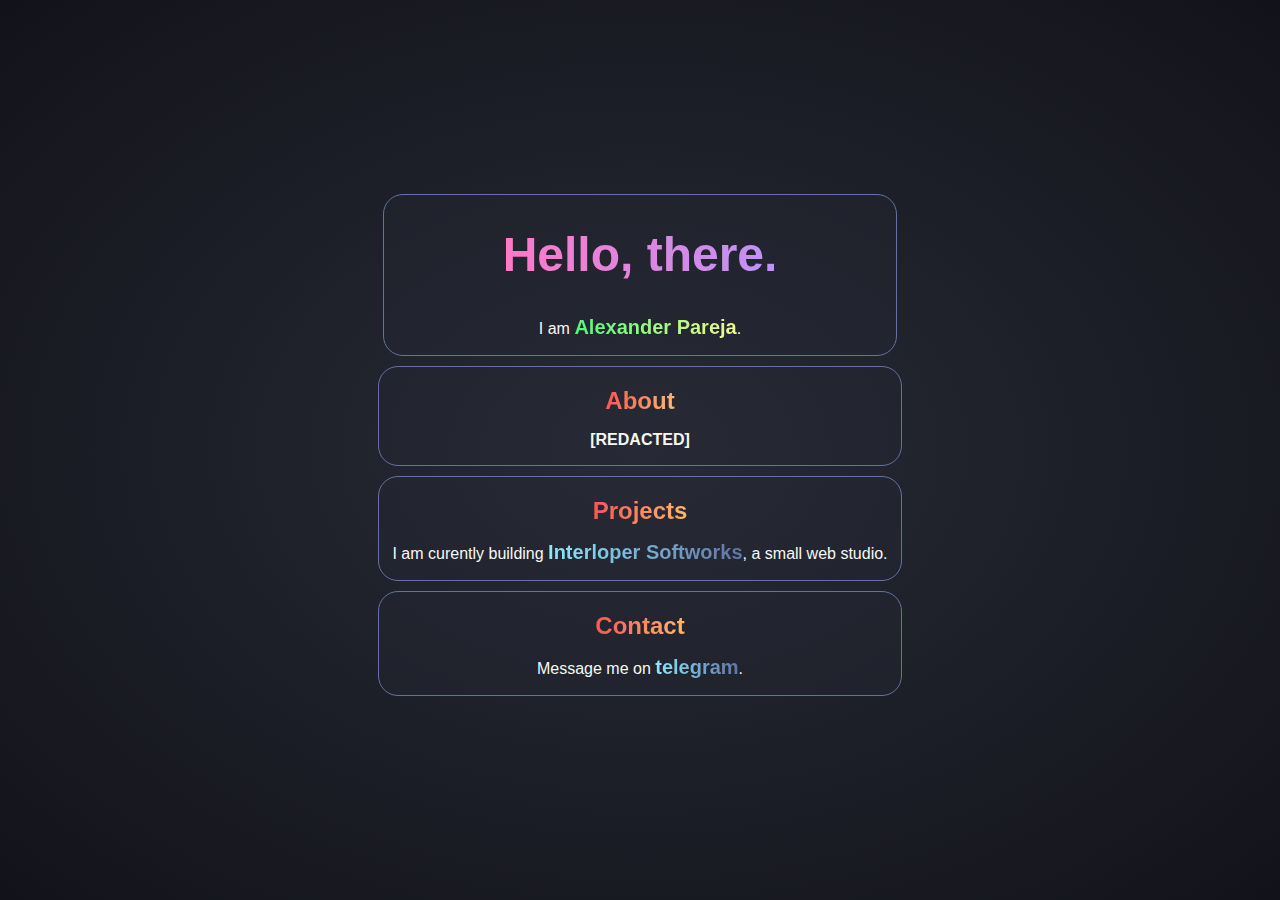
==== index.html @ aabd0811 "redesign elements" ====
<!DOCTYPE html>
<html lang="en">
    <head>
        <meta charset="UTF-8">
        <meta name="viewport" content="width=device-width, initial-scale=1.0">
        <link rel="stylesheet" type="text/css" href="style.css">
        <title>Alex Pareja</title>
    </head>
    <body>
        <div class="heading">
            <h1>Hello, there.</h1><br>
            <p>I am <span class="styled-text-sub">Alexander Pareja</span>.</p>
        </div>
        <div class="about-section">
            <h2>About</h2>
            <p><b>[REDACTED]</b></p>
        </div>
        <div class="projects-section">
            <h2>Projects</h2>
            <p>I am curently building <span class="styled-text-contact"><a target="_blank" href="https://www.interloper.gg">Interloper Softworks</a></span>, a small web studio.</p>
        </div>
        <div class="contact-section">    
            <h2>Contact</h2>
            <p class="contact">Message me on <span class="styled-text-contact"><a target="_blank" href="https://t.me/ohalexwtf">telegram</a></span>.</p>
        </div>    
    </body>
</html>
---- style.css ----
html {
    font-size: 16px;
    font-family: Arial, Helvetica, sans-serif;
    color: #F8F8F2;
    background-image: radial-gradient(ellipse at center, #282a36  0%, #12131a 100%);
    background-attachment: fixed; 
}
body {
    margin: 0;
    padding: 0;
    display: flex;
    flex-direction: column;
    justify-content: center;
    align-items: center;
    height: 100vh;
}
h1 {
    margin-bottom: 0;
    font-size: 48px;
    font-weight: bolder;
    background-image: linear-gradient(to right, #ff79c6, #bd93f9);
    -webkit-background-clip: text;
    -webkit-text-fill-color: transparent;
    display: inline-block;
}
h2 {
    margin-bottom: 0;
    background-image: linear-gradient(to right, #ff5555, #ffb86c);
    -webkit-background-clip: text;
    -webkit-text-fill-color: transparent;
    display: inline-block;
}
a {
    text-decoration: none;
}
a:hover {
    text-decoration: line-through;
    text-decoration-color: #F8F8F2;
}
.styled-text-sub {
    font-size: 20px;
    font-weight: bold;
    background-image: linear-gradient(to right,#50fa7b, #f1fa8c );
    -webkit-background-clip: text;
    -webkit-text-fill-color: transparent;
    display: inline-block;
}
.styled-text-contact {
    font-size: 20px;
    font-weight: bold;
    background-image: linear-gradient(to right, #8be9fd, #6272a4);
    -webkit-background-clip: text;
    -webkit-text-fill-color: transparent;
    display: inline-block;
}
div {
    margin-bottom: 10px;
    border-radius: 20px;
    border: #6272a4;
    border-style: solid;
    border-width: 1px;
    background-color: #282a3642;
    width: 40vw;
}
.heading {
    display: flex;
    flex-direction: column;
    align-items: center;
    text-align: center;
}
.about-section {
    padding-left: 5px;
    padding-right: 5px;
    display: flex;
    flex-direction: column;
    align-items: center;
    text-align: center;
}
.projects-section {
    padding-left: 5px;
    padding-right: 5px;
    display: flex;
    flex-direction: column;
    align-items: center;
    text-align: center;
}
.contact-section {
    padding-left: 5px;
    padding-right: 5px;
    display: flex;
    flex-direction: column;
    align-items: center;
    text-align: center;
}
@media screen and (max-width: 600px) {
    div {
        width: 70vw;
    }
}
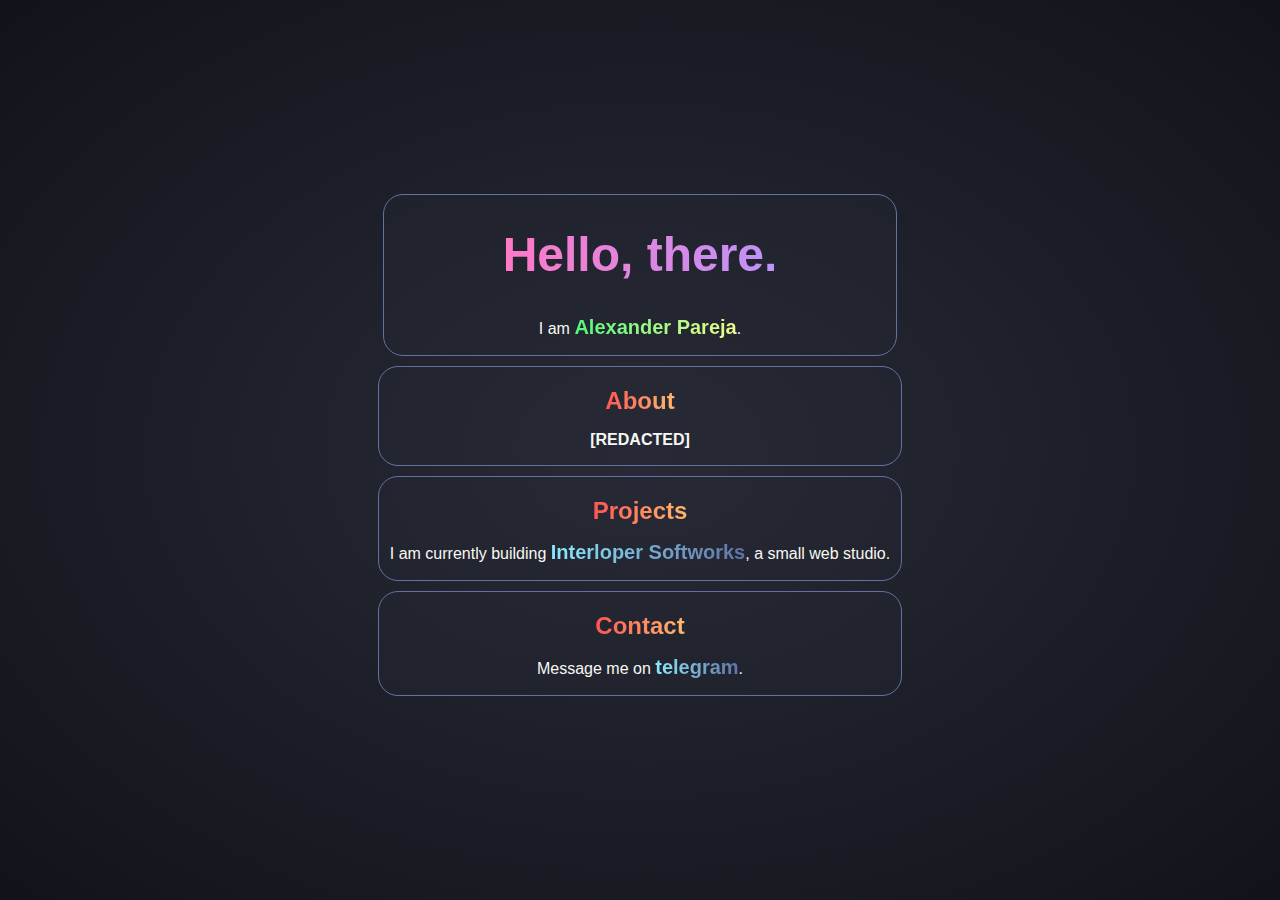
==== commit 4dab6b29: "fix spelling error" ====
--- a/index.html
+++ b/index.html
@@ -17,7 +17,7 @@
         </div>
         <div class="projects-section">
             <h2>Projects</h2>
-            <p>I am curently building <span class="styled-text-contact"><a target="_blank" href="https://www.interloper.gg">Interloper Softworks</a></span>, a small web studio.</p>
+            <p>I am currently building <span class="styled-text-contact"><a target="_blank" href="https://www.interloper.gg">Interloper Softworks</a></span>, a small web studio.</p>
         </div>
         <div class="contact-section">    
             <h2>Contact</h2>
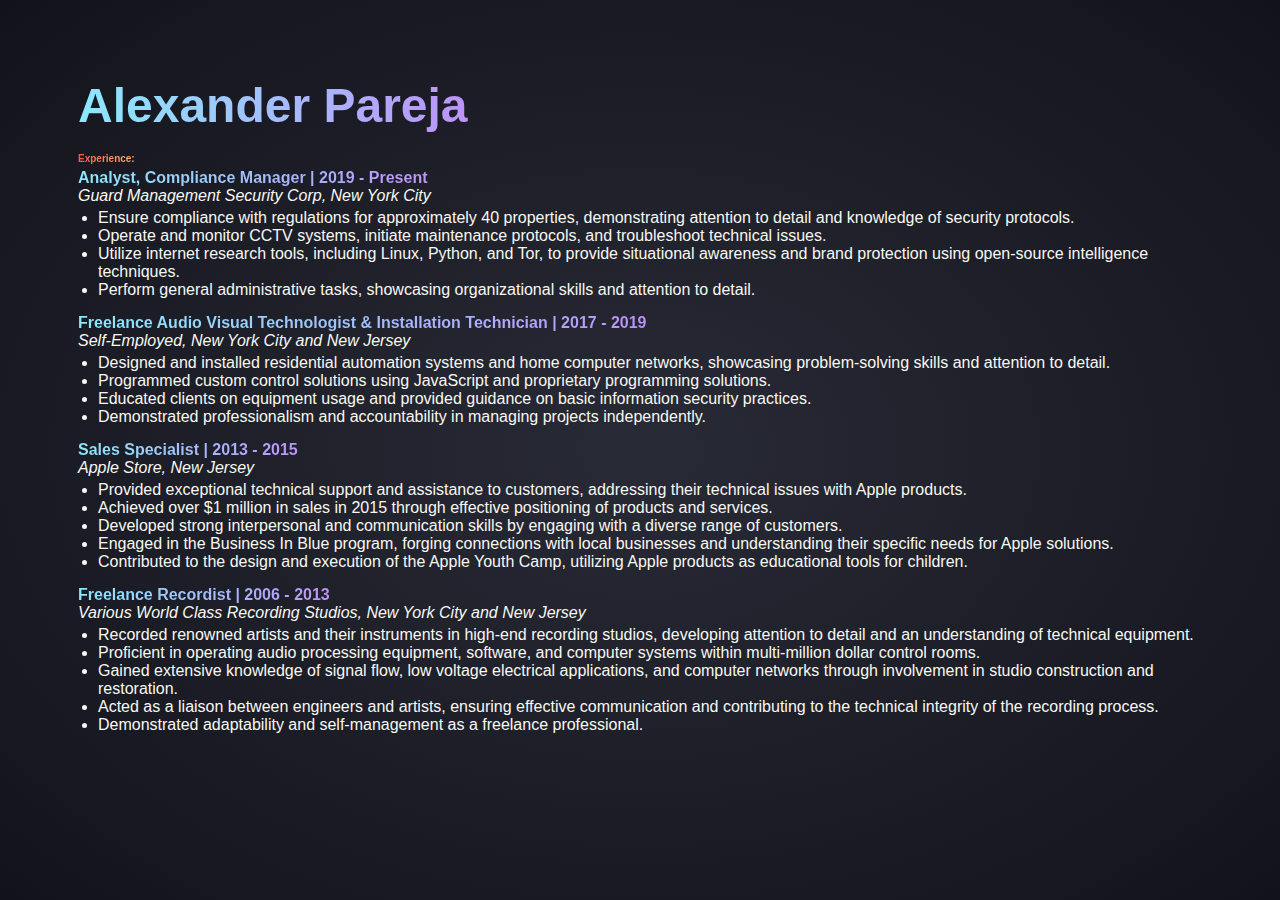
==== commit f34068ac: "add resume" ====
--- a/index.html
+++ b/index.html
@@ -7,21 +7,51 @@
         <title>Alex Pareja</title>
     </head>
     <body>
-        <div class="heading">
-            <h1>Hello, there.</h1><br>
-            <p>I am <span class="styled-text-sub">Alexander Pareja</span>.</p>
+        <div class="name">
+            <h1>Alexander Pareja</h1>
+        </div><br>
+        <h2>Experience:</h2><br>
+        <div class="section">
+            <p class="job">Analyst, Compliance Manager | 2019 - Present<br></p>
+            <p><i>Guard Management Security Corp, New York City</i></p>
+            <ul>
+                <li>Ensure compliance with regulations for approximately 40 properties, demonstrating attention to detail and knowledge of security protocols.</li>
+                <li>Operate and monitor CCTV systems, initiate maintenance protocols, and troubleshoot technical issues.</li>
+                <li>Utilize internet research tools, including Linux, Python, and Tor, to provide situational awareness and brand protection using open-source intelligence techniques.</li>
+                <li>Perform general administrative tasks, showcasing organizational skills and attention to detail.</li>
+            </ul>
         </div>
-        <div class="about-section">
-            <h2>About</h2>
-            <p><b>[REDACTED]</b></p>
+        <div class="section">
+            <p class="job">Freelance Audio Visual Technologist & Installation Technician | 2017 - 2019<br></p>
+            <p><i>Self-Employed, New York City and New Jersey</i></p>
+            <ul>
+                <li>Designed and installed residential automation systems and home computer networks, showcasing problem-solving skills and attention to detail.</li>
+                <li>Programmed custom control solutions using JavaScript and proprietary programming solutions.</li>
+                <li>Educated clients on equipment usage and provided guidance on basic information security practices.</li>
+                <li>Demonstrated professionalism and accountability in managing projects independently.</li>
+            </ul>
         </div>
-        <div class="projects-section">
-            <h2>Projects</h2>
-            <p>I am currently building <span class="styled-text-contact"><a target="_blank" href="https://www.interloper.gg">Interloper Softworks</a></span>, a small web studio.</p>
+        <div class="section">
+            <p class="job">Sales Specialist | 2013 - 2015<br></p>
+            <p><i>Apple Store, New Jersey</i></p>
+            <ul>
+                <li>Provided exceptional technical support and assistance to customers, addressing their technical issues with Apple products.</li>
+                <li>Achieved over $1 million in sales in 2015 through effective positioning of products and services.</li>
+                <li>Developed strong interpersonal and communication skills by engaging with a diverse range of customers.</li>
+                <li>Engaged in the Business In Blue program, forging connections with local businesses and understanding their specific needs for Apple solutions.</li>
+                <li>Contributed to the design and execution of the Apple Youth Camp, utilizing Apple products as educational tools for children.</li>
+            </ul>
         </div>
-        <div class="contact-section">    
-            <h2>Contact</h2>
-            <p class="contact">Message me on <span class="styled-text-contact"><a target="_blank" href="https://t.me/ohalexwtf">telegram</a></span>.</p>
-        </div>    
+        <div class="section">
+            <p class="job">Freelance Recordist | 2006 - 2013<br></p>
+            <p><i>Various World Class Recording Studios, New York City and New Jersey</i></p>
+            <ul>
+                <li>Recorded renowned artists and their instruments in high-end recording studios, developing attention to detail and an understanding of technical equipment.</li>
+                <li>Proficient in operating audio processing equipment, software, and computer systems within multi-million dollar control rooms.</li>
+                <li>Gained extensive knowledge of signal flow, low voltage electrical applications, and computer networks through involvement in studio construction and restoration.</li>
+                <li>Acted as a liaison between engineers and artists, ensuring effective communication and contributing to the technical integrity of the recording process.</li>
+                <li>Demonstrated adaptability and self-management as a freelance professional.</li>
+            </ul>
+        </div>
     </body>
 </html>--- a/style.css
+++ b/style.css
@@ -1,4 +1,12 @@
 html {
+    margin: 0;
+    padding: 0;
+    display: flex;
+    flex-direction:row;
+    text-align: left;
+    justify-content: left;
+    align-items: left;
+    height: 100vh;
     font-size: 16px;
     font-family: Arial, Helvetica, sans-serif;
     color: #F8F8F2;
@@ -6,29 +14,28 @@
     background-attachment: fixed; 
 }
 body {
-    margin: 0;
-    padding: 0;
-    display: flex;
-    flex-direction: column;
-    justify-content: center;
-    align-items: center;
-    height: 100vh;
+    padding: 15px;
 }
 h1 {
-    margin-bottom: 0;
-    font-size: 48px;
+    margin: 0;
     font-weight: bolder;
-    background-image: linear-gradient(to right, #ff79c6, #bd93f9);
+    background-image: linear-gradient(to right,#8be9fd, #bd93f9);
     -webkit-background-clip: text;
     -webkit-text-fill-color: transparent;
     display: inline-block;
 }
 h2 {
-    margin-bottom: 0;
+    margin: 0;
+    margin-bottom: 5px;
+    font-size: 10px;
     background-image: linear-gradient(to right, #ff5555, #ffb86c);
     -webkit-background-clip: text;
     -webkit-text-fill-color: transparent;
     display: inline-block;
+}
+p,li {
+    margin: 0;
+    font-size: 12px;
 }
 a {
     text-decoration: none;
@@ -37,63 +44,43 @@
     text-decoration: line-through;
     text-decoration-color: #F8F8F2;
 }
-.styled-text-sub {
-    font-size: 20px;
+ul {
+    margin-top: 4px;
+    margin-bottom: 5px;
+    padding-left: 20px;
+    padding-right: 7px;
+}
+.section {
+    margin-bottom: 15px;
+}
+.name {
+    margin: 0;
+    margin-bottom: 15px;
+    display: inline-block;
+    
+}
+.job {
+    font-size: 12px;
     font-weight: bold;
-    background-image: linear-gradient(to right,#50fa7b, #f1fa8c );
+    background-image: linear-gradient(to right, #8be9fd, #bd93f9);
     -webkit-background-clip: text;
     -webkit-text-fill-color: transparent;
     display: inline-block;
 }
-.styled-text-contact {
-    font-size: 20px;
-    font-weight: bold;
-    background-image: linear-gradient(to right, #8be9fd, #6272a4);
-    -webkit-background-clip: text;
-    -webkit-text-fill-color: transparent;
-    display: inline-block;
-}
-div {
-    margin-bottom: 10px;
-    border-radius: 20px;
-    border: #6272a4;
-    border-style: solid;
-    border-width: 1px;
-    background-color: #282a3642;
-    width: 40vw;
-}
-.heading {
-    display: flex;
-    flex-direction: column;
-    align-items: center;
-    text-align: center;
-}
-.about-section {
-    padding-left: 5px;
-    padding-right: 5px;
-    display: flex;
-    flex-direction: column;
-    align-items: center;
-    text-align: center;
-}
-.projects-section {
-    padding-left: 5px;
-    padding-right: 5px;
-    display: flex;
-    flex-direction: column;
-    align-items: center;
-    text-align: center;
-}
-.contact-section {
-    padding-left: 5px;
-    padding-right: 5px;
-    display: flex;
-    flex-direction: column;
-    align-items: center;
-    text-align: center;
-}
-@media screen and (max-width: 600px) {
-    div {
-        width: 70vw;
+@media screen and (min-width: 900px) {
+    body {
+        padding: 70px;
     }
-}
+    h1 {
+        font-size: 48px;
+    }
+    .job {
+        font-size: 16px;
+    }
+    p ,li {
+        font-size: 16px;
+    }
+    .name {
+        font-size: 14px;
+    }
+}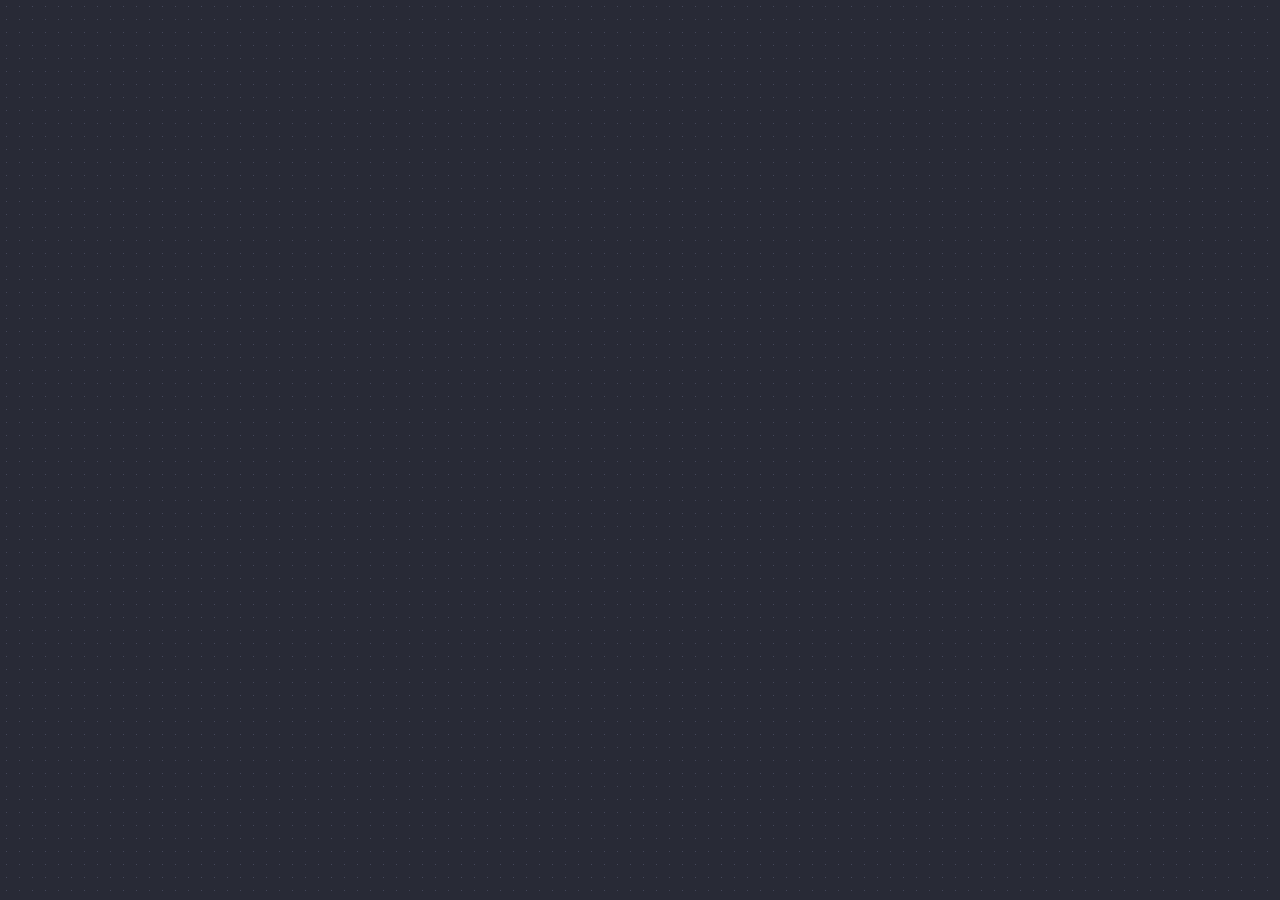
==== commit 46981cf6: "add blank page" ====
--- a/index.html
+++ b/index.html
@@ -7,51 +7,8 @@
         <title>Alex Pareja</title>
     </head>
     <body>
-        <div class="name">
-            <h1>Alexander Pareja</h1>
-        </div><br>
-        <h2>Experience:</h2><br>
-        <div class="section">
-            <p class="job">Analyst, Compliance Manager | 2019 - Present<br></p>
-            <p><i>Guard Management Security Corp, New York City</i></p>
-            <ul>
-                <li>Ensure compliance with regulations for approximately 40 properties, demonstrating attention to detail and knowledge of security protocols.</li>
-                <li>Operate and monitor CCTV systems, initiate maintenance protocols, and troubleshoot technical issues.</li>
-                <li>Utilize internet research tools, including Linux, Python, and Tor, to provide situational awareness and brand protection using open-source intelligence techniques.</li>
-                <li>Perform general administrative tasks, showcasing organizational skills and attention to detail.</li>
-            </ul>
-        </div>
-        <div class="section">
-            <p class="job">Freelance Audio Visual Technologist & Installation Technician | 2017 - 2019<br></p>
-            <p><i>Self-Employed, New York City and New Jersey</i></p>
-            <ul>
-                <li>Designed and installed residential automation systems and home computer networks, showcasing problem-solving skills and attention to detail.</li>
-                <li>Programmed custom control solutions using JavaScript and proprietary programming solutions.</li>
-                <li>Educated clients on equipment usage and provided guidance on basic information security practices.</li>
-                <li>Demonstrated professionalism and accountability in managing projects independently.</li>
-            </ul>
-        </div>
-        <div class="section">
-            <p class="job">Sales Specialist | 2013 - 2015<br></p>
-            <p><i>Apple Store, New Jersey</i></p>
-            <ul>
-                <li>Provided exceptional technical support and assistance to customers, addressing their technical issues with Apple products.</li>
-                <li>Achieved over $1 million in sales in 2015 through effective positioning of products and services.</li>
-                <li>Developed strong interpersonal and communication skills by engaging with a diverse range of customers.</li>
-                <li>Engaged in the Business In Blue program, forging connections with local businesses and understanding their specific needs for Apple solutions.</li>
-                <li>Contributed to the design and execution of the Apple Youth Camp, utilizing Apple products as educational tools for children.</li>
-            </ul>
-        </div>
-        <div class="section">
-            <p class="job">Freelance Recordist | 2006 - 2013<br></p>
-            <p><i>Various World Class Recording Studios, New York City and New Jersey</i></p>
-            <ul>
-                <li>Recorded renowned artists and their instruments in high-end recording studios, developing attention to detail and an understanding of technical equipment.</li>
-                <li>Proficient in operating audio processing equipment, software, and computer systems within multi-million dollar control rooms.</li>
-                <li>Gained extensive knowledge of signal flow, low voltage electrical applications, and computer networks through involvement in studio construction and restoration.</li>
-                <li>Acted as a liaison between engineers and artists, ensuring effective communication and contributing to the technical integrity of the recording process.</li>
-                <li>Demonstrated adaptability and self-management as a freelance professional.</li>
-            </ul>
-        </div>
+	<div>
+		
+	</div>
     </body>
-</html>+</html>
--- a/style.css
+++ b/style.css
@@ -1,86 +1,8 @@
 html {
-    margin: 0;
-    padding: 0;
-    display: flex;
-    flex-direction:row;
-    text-align: left;
-    justify-content: left;
-    align-items: left;
-    height: 100vh;
-    font-size: 16px;
-    font-family: Arial, Helvetica, sans-serif;
-    color: #F8F8F2;
-    background-image: radial-gradient(ellipse at center, #282a36  0%, #12131a 100%);
-    background-attachment: fixed; 
+	background-color: #282a36;
+	opacity: 1;
+	background-image: radial-gradient(#44475a 0.65px, #282a36 0.65px);
+	background-size: 13px 13px;}
+body {
+	padding: 15px;
 }
-body {
-    padding: 15px;
-}
-h1 {
-    margin: 0;
-    font-weight: bolder;
-    background-image: linear-gradient(to right,#8be9fd, #bd93f9);
-    -webkit-background-clip: text;
-    -webkit-text-fill-color: transparent;
-    display: inline-block;
-}
-h2 {
-    margin: 0;
-    margin-bottom: 5px;
-    font-size: 10px;
-    background-image: linear-gradient(to right, #ff5555, #ffb86c);
-    -webkit-background-clip: text;
-    -webkit-text-fill-color: transparent;
-    display: inline-block;
-}
-p,li {
-    margin: 0;
-    font-size: 12px;
-}
-a {
-    text-decoration: none;
-}
-a:hover {
-    text-decoration: line-through;
-    text-decoration-color: #F8F8F2;
-}
-ul {
-    margin-top: 4px;
-    margin-bottom: 5px;
-    padding-left: 20px;
-    padding-right: 7px;
-}
-.section {
-    margin-bottom: 15px;
-}
-.name {
-    margin: 0;
-    margin-bottom: 15px;
-    display: inline-block;
-    
-}
-.job {
-    font-size: 12px;
-    font-weight: bold;
-    background-image: linear-gradient(to right, #8be9fd, #bd93f9);
-    -webkit-background-clip: text;
-    -webkit-text-fill-color: transparent;
-    display: inline-block;
-}
-@media screen and (min-width: 900px) {
-    body {
-        padding: 70px;
-    }
-    h1 {
-        font-size: 48px;
-    }
-    .job {
-        font-size: 16px;
-    }
-    p ,li {
-        font-size: 16px;
-    }
-    .name {
-        font-size: 14px;
-    }
-}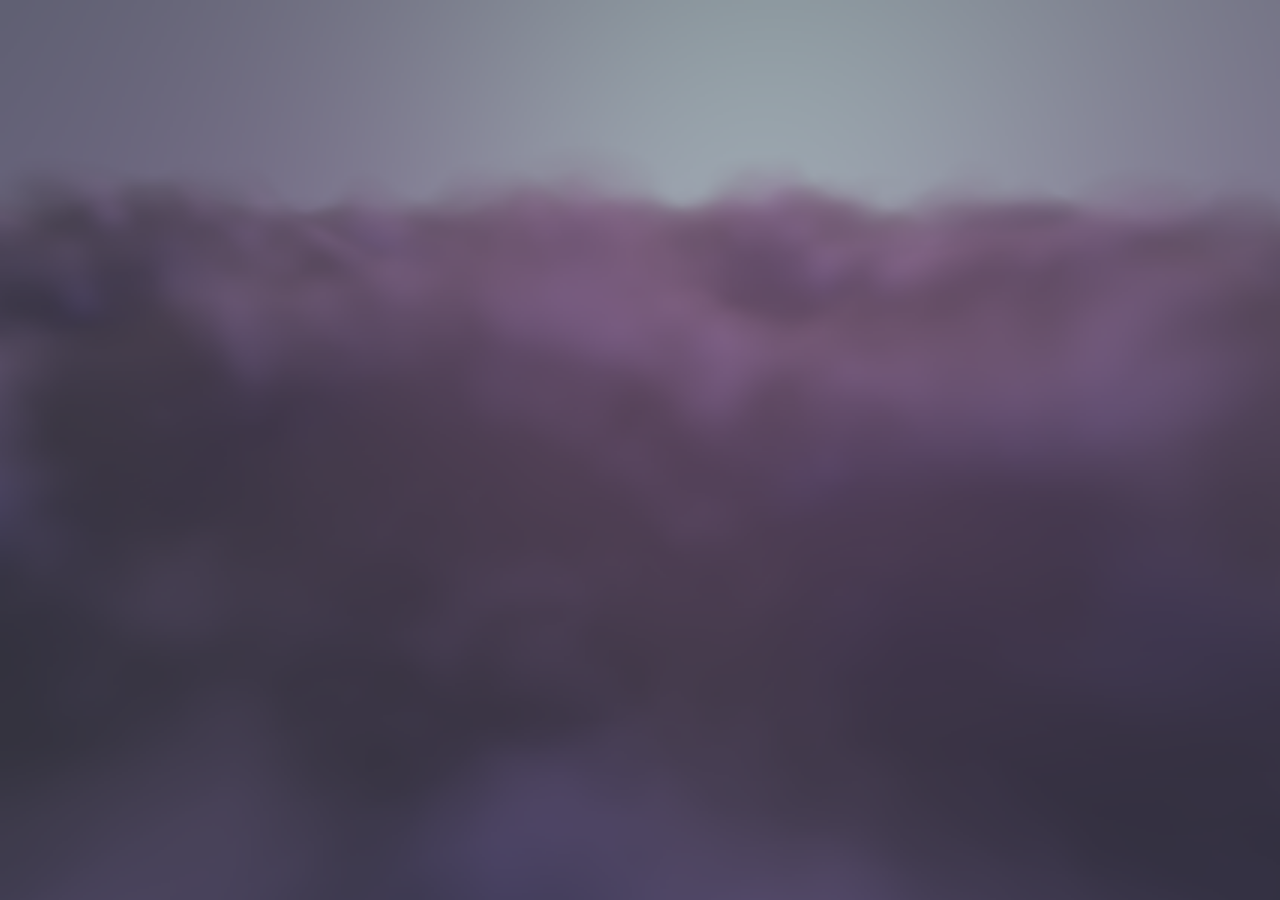
==== commit e7fa6a16: "add vanta.js backg round." ====
--- a/index.html
+++ b/index.html
@@ -5,10 +5,29 @@
         <meta name="viewport" content="width=device-width, initial-scale=1.0">
         <link rel="stylesheet" type="text/css" href="style.css">
         <title>Alex Pareja</title>
+        <script src="three.r134.min.js"></script>
+        <script src="vanta.clouds.min.js"></script>
     </head>
-    <body>
-	<div>
-		
-	</div>
+    <body class="body" id="body-id">
+    
+
     </body>
+    <script>
+        VANTA.CLOUDS({
+            el: "html",
+            mouseControls: true,
+            touchControls: true,
+            gyroControls: false,
+            minHeight: 200.00,
+            minWidth: 200.00,
+            backgroundColor: 0x282a36,
+            skyColor: 0x44475a,
+            cloudColor: 0x282a36,
+            cloudShadowColor: 0x6272a4,
+            sunColor: 0x50fa7b,
+            sunGlareColor: 0xff79c6,
+            sunlightColor: 0xbd93f9,
+            speed: 1.30
+      })
+    </script>
 </html>
--- a/style.css
+++ b/style.css
@@ -1,8 +1,5 @@
 html {
-	background-color: #282a36;
-	opacity: 1;
-	background-image: radial-gradient(#44475a 0.65px, #282a36 0.65px);
-	background-size: 13px 13px;}
-body {
-	padding: 15px;
-}
+	height: 100%;
+	background: #282a36;
+	cursor: crosshair;
+}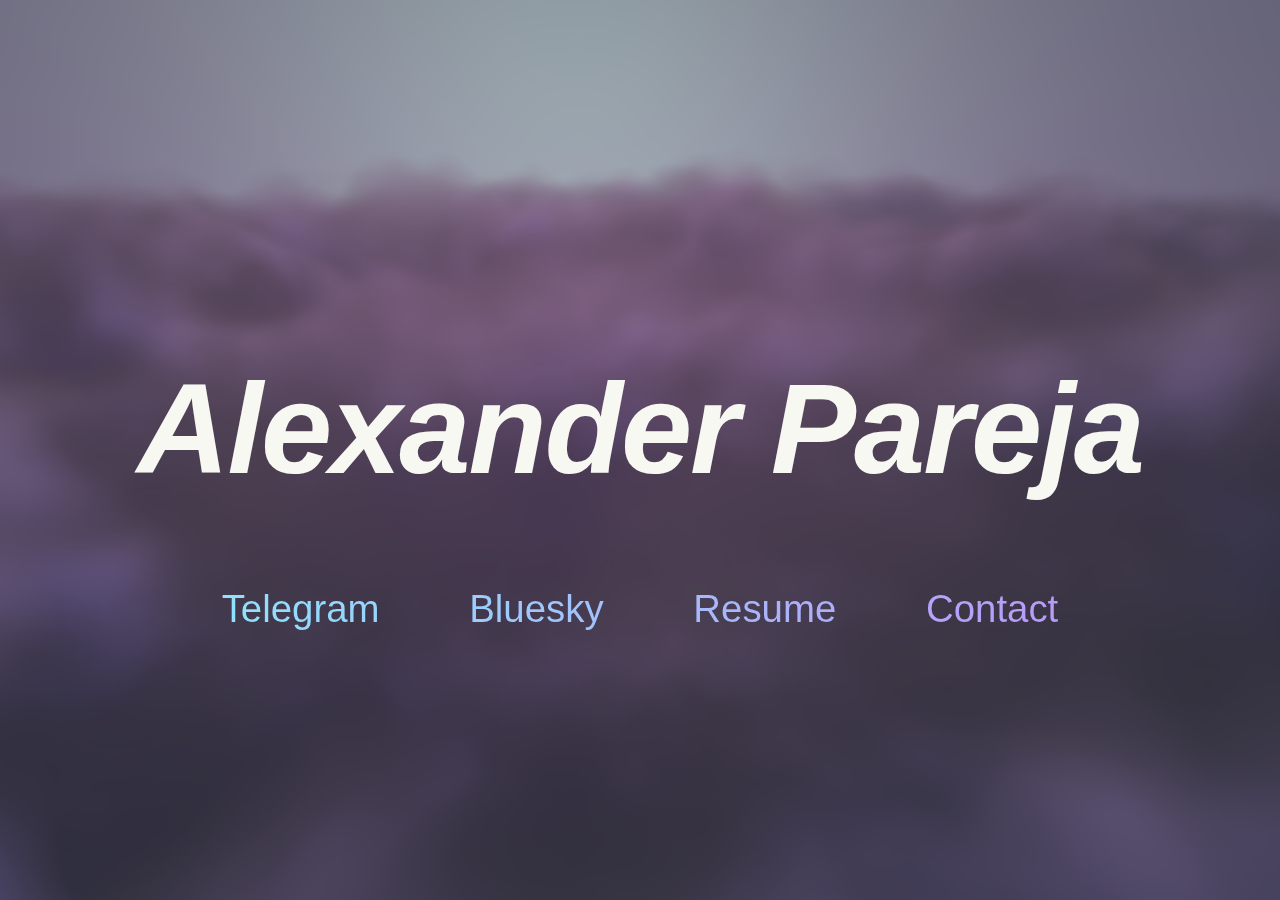
==== commit fbdf4516: "add new content" ====
--- a/index.html
+++ b/index.html
@@ -9,8 +9,15 @@
         <script src="vanta.clouds.min.js"></script>
     </head>
     <body class="body" id="body-id">
-    
-
+        <div>
+            <h1 class="name">Alexander Pareja</h1>
+            <div class="links">            
+                <a class="telegram" href="https://t.me/s/alexanderpareja" target="_blank">Telegram</a>
+                <a class="bluesky" href="https://bsky.app/profile/ohalex.bsky.social" target="_blank">Bluesky</a>
+                <a class="resume" href="resume.html" target="_blank">Resume</a>
+                <a class="contact" href="mailto: helloalex.magnetic914@passmail.net" target="_blank">Contact</a>
+            </div> 
+        </div>
     </body>
     <script>
         VANTA.CLOUDS({
--- a/style.css
+++ b/style.css
@@ -1,5 +1,42 @@
 html {
+	display: flex;
+	flex-direction: column;
+	justify-content: center;
+	justify-items: center;
+	align-items: center;
 	height: 100%;
 	background: #282a36;
 	cursor: crosshair;
+}
+
+.name {
+	font-family: Arial, Helvetica, sans-serif;
+	font-size: 10vw;
+	letter-spacing: -2px;
+	word-spacing: -0.8px;
+	color: #f8f8f2;
+	font-weight: 700;
+	text-decoration: none;
+	font-style: italic;
+	font-variant: normal;
+	text-transform: none;
+}
+
+.links {
+	display: flex;
+	flex-direction: row;
+	flex-wrap: wrap;
+	justify-content: space-evenly;
+	background-image: linear-gradient(to right, #8be9fd, #bd93f9);
+    -webkit-background-clip: text;
+    -webkit-text-fill-color: transparent;
+}
+
+a {
+	text-decoration: none;
+	font-family: Arial, Helvetica, sans-serif;
+	font-size: 3vw;
+	color: #f8f8f2;
+    display: inline-block;
+	margin-inline: 5px;
 }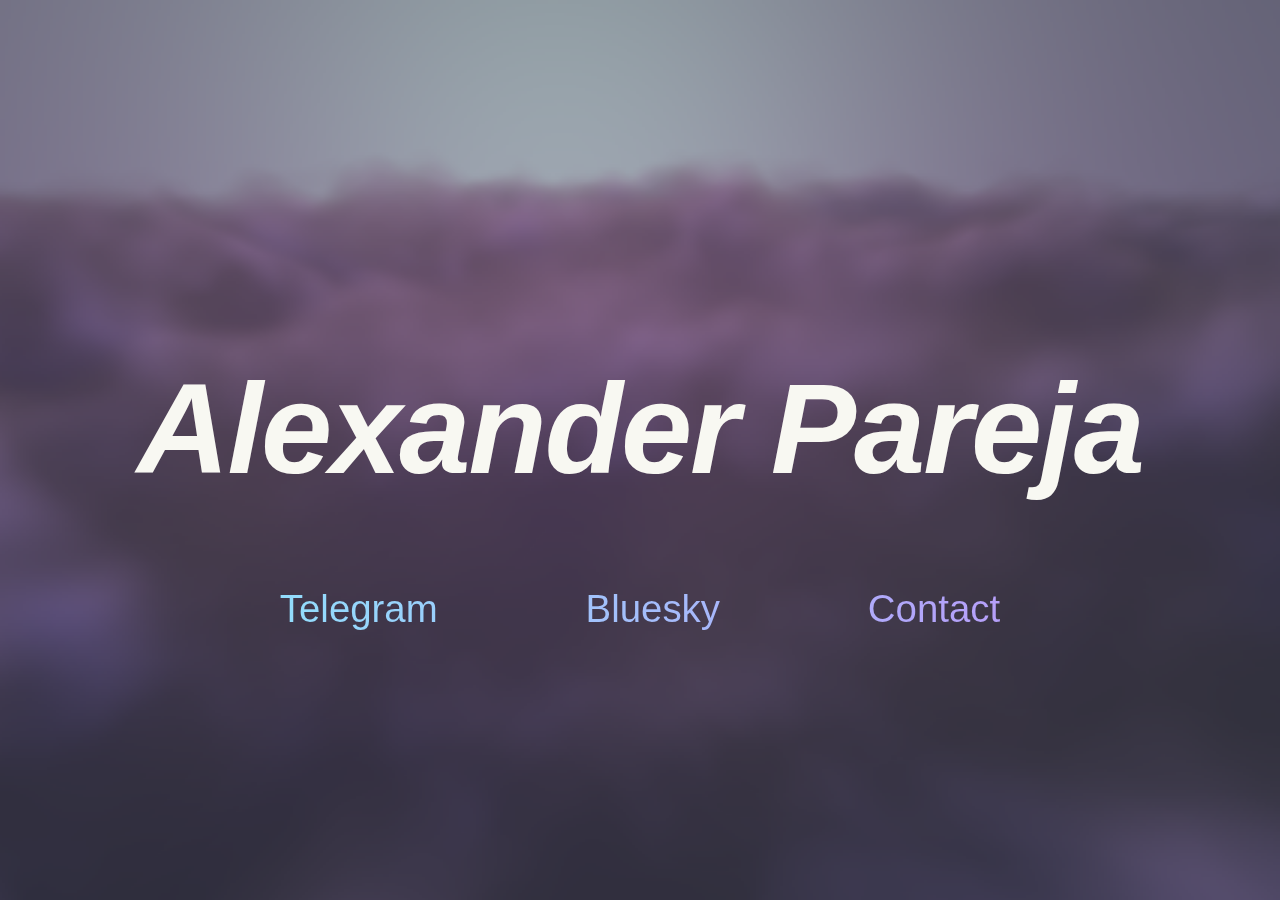
==== commit 1577afe2: "remove link" ====
--- a/index.html
+++ b/index.html
@@ -14,7 +14,6 @@
             <div class="links">            
                 <a class="telegram" href="https://t.me/s/alexanderpareja" target="_blank">Telegram</a>
                 <a class="bluesky" href="https://bsky.app/profile/ohalex.bsky.social" target="_blank">Bluesky</a>
-                <a class="resume" href="resume.html" target="_blank">Resume</a>
                 <a class="contact" href="mailto: helloalex.magnetic914@passmail.net" target="_blank">Contact</a>
             </div> 
         </div>
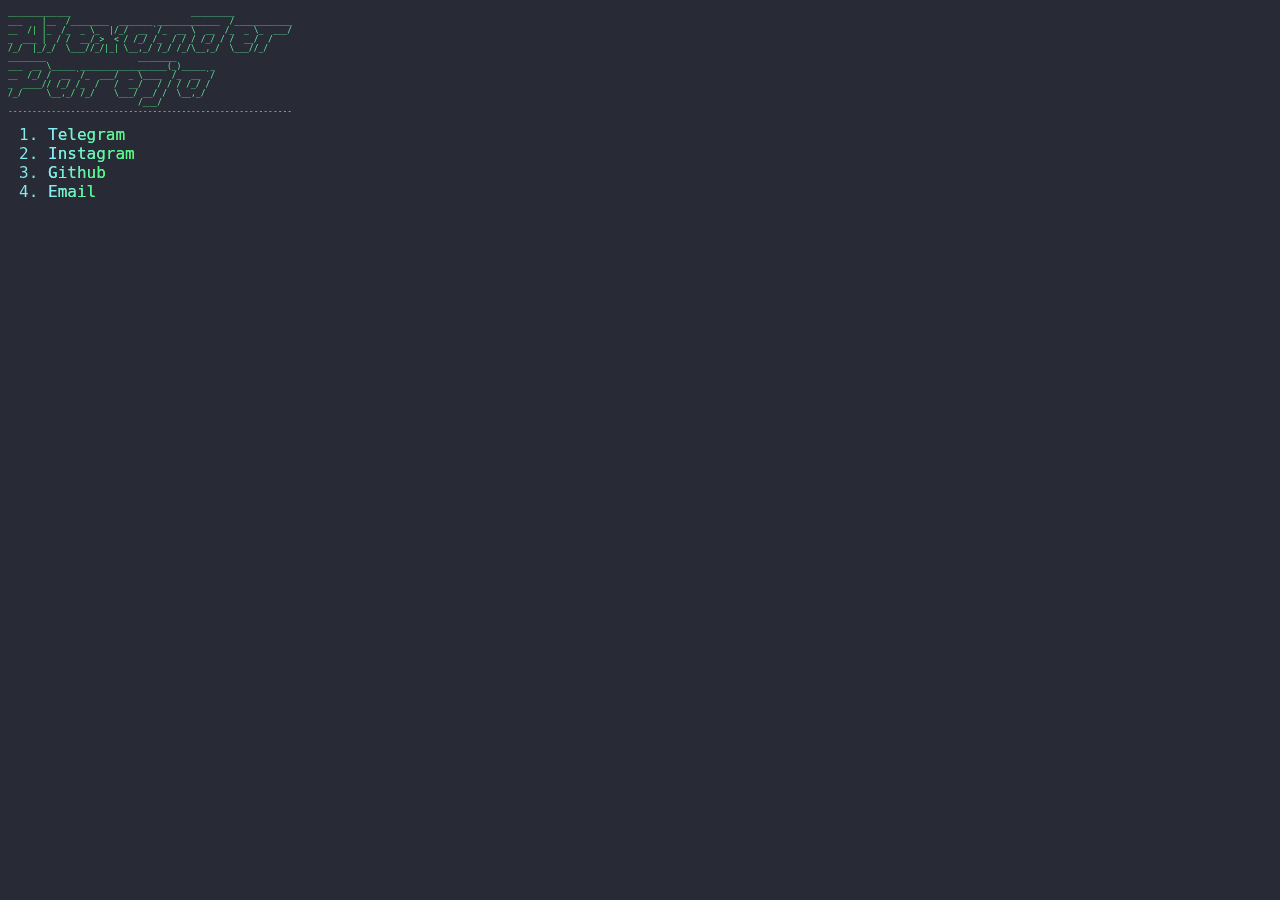
==== commit 5a06ba8c: "add redesign" ====
--- a/index.html
+++ b/index.html
@@ -5,35 +5,27 @@
         <meta name="viewport" content="width=device-width, initial-scale=1.0">
         <link rel="stylesheet" type="text/css" href="style.css">
         <title>Alex Pareja</title>
-        <script src="three.r134.min.js"></script>
-        <script src="vanta.clouds.min.js"></script>
     </head>
     <body class="body" id="body-id">
-        <div>
-            <h1 class="name">Alexander Pareja</h1>
-            <div class="links">            
-                <a class="telegram" href="https://t.me/s/alexanderpareja" target="_blank">Telegram</a>
-                <a class="bluesky" href="https://bsky.app/profile/ohalex.bsky.social" target="_blank">Bluesky</a>
-                <a class="contact" href="mailto: helloalex.magnetic914@passmail.net" target="_blank">Contact</a>
-            </div> 
-        </div>
+        <pre>
+_____________                         _________            
+___    |__  /________  _______ _____________  /____________
+__  /| |_  /_  _ \_  |/_/  __ `/_  __ \  __  /_  _ \_  ___/
+_  ___ |  / /  __/_>  < / /_/ /_  / / / /_/ / /  __/  /    
+/_/  |_/_/  \___//_/|_| \__,_/ /_/ /_/\__,_/  \___//_/                                                                          
+________                   ________                        
+___  __ \_____ __________________(_)_____ _                
+__  /_/ /  __ `/_  ___/  _ \____  /_  __ `/                
+_  ____// /_/ /_  /   /  __/   / / / /_/ /                 
+/_/     \__,_/ /_/    \___/ __/ /  \__,_/                  
+                           /___/   
+-----------------------------------------------------------                        
+        </pre>
+        <ol>
+            <li> <a target="_blank" href="https://t.me/alexanderpareja">Telegram</a></li>
+            <li><a target="_blank" href="https://www.instagram.com/ohalexwtf/">Instagram</a></li>
+            <li><a target="_blank" href="https://github.com/alexanderpareja">Github</a></li>
+            <li><a href="mailto:helloalex.magnetic914@passmail.net">Email</a></li>
+        </ol>
     </body>
-    <script>
-        VANTA.CLOUDS({
-            el: "html",
-            mouseControls: true,
-            touchControls: true,
-            gyroControls: false,
-            minHeight: 200.00,
-            minWidth: 200.00,
-            backgroundColor: 0x282a36,
-            skyColor: 0x44475a,
-            cloudColor: 0x282a36,
-            cloudShadowColor: 0x6272a4,
-            sunColor: 0x50fa7b,
-            sunGlareColor: 0xff79c6,
-            sunlightColor: 0xbd93f9,
-            speed: 1.30
-      })
-    </script>
 </html>
--- a/style.css
+++ b/style.css
@@ -1,42 +1,38 @@
 html {
+	margin: 0;
 	display: flex;
 	flex-direction: column;
-	justify-content: center;
-	justify-items: center;
-	align-items: center;
+	justify-content: left;
+	justify-items: left;
+	align-items: left;
 	height: 100%;
 	background: #282a36;
 	cursor: crosshair;
 }
 
-.name {
-	font-family: Arial, Helvetica, sans-serif;
-	font-size: 10vw;
-	letter-spacing: -2px;
-	word-spacing: -0.8px;
-	color: #f8f8f2;
-	font-weight: 700;
-	text-decoration: none;
-	font-style: italic;
-	font-variant: normal;
-	text-transform: none;
+pre {
+	margin: 0;
+	width: max-content;
+	font-family: monospace;
+	font-size: 8px;
+	background-image: linear-gradient(to right, #50fa7b, #8be9fd);
+    -webkit-background-clip: text;
+    -webkit-text-fill-color: transparent;
+	font-weight: 500;
+	
 }
 
-.links {
+ol, a {
 	display: flex;
-	flex-direction: row;
-	flex-wrap: wrap;
-	justify-content: space-evenly;
-	background-image: linear-gradient(to right, #8be9fd, #bd93f9);
+	flex-direction: column;
+	cursor: text;
+	margin: 0;
+	width: max-content;
+	font-family: monospace;
+	text-decoration: none;
+	font-size: 16px;
+	background-image: linear-gradient(to right, #8be9fd, #50fa7b);
     -webkit-background-clip: text;
     -webkit-text-fill-color: transparent;
-}
-
-a {
-	text-decoration: none;
-	font-family: Arial, Helvetica, sans-serif;
-	font-size: 3vw;
-	color: #f8f8f2;
-    display: inline-block;
-	margin-inline: 5px;
+	font-weight: 100;
 }